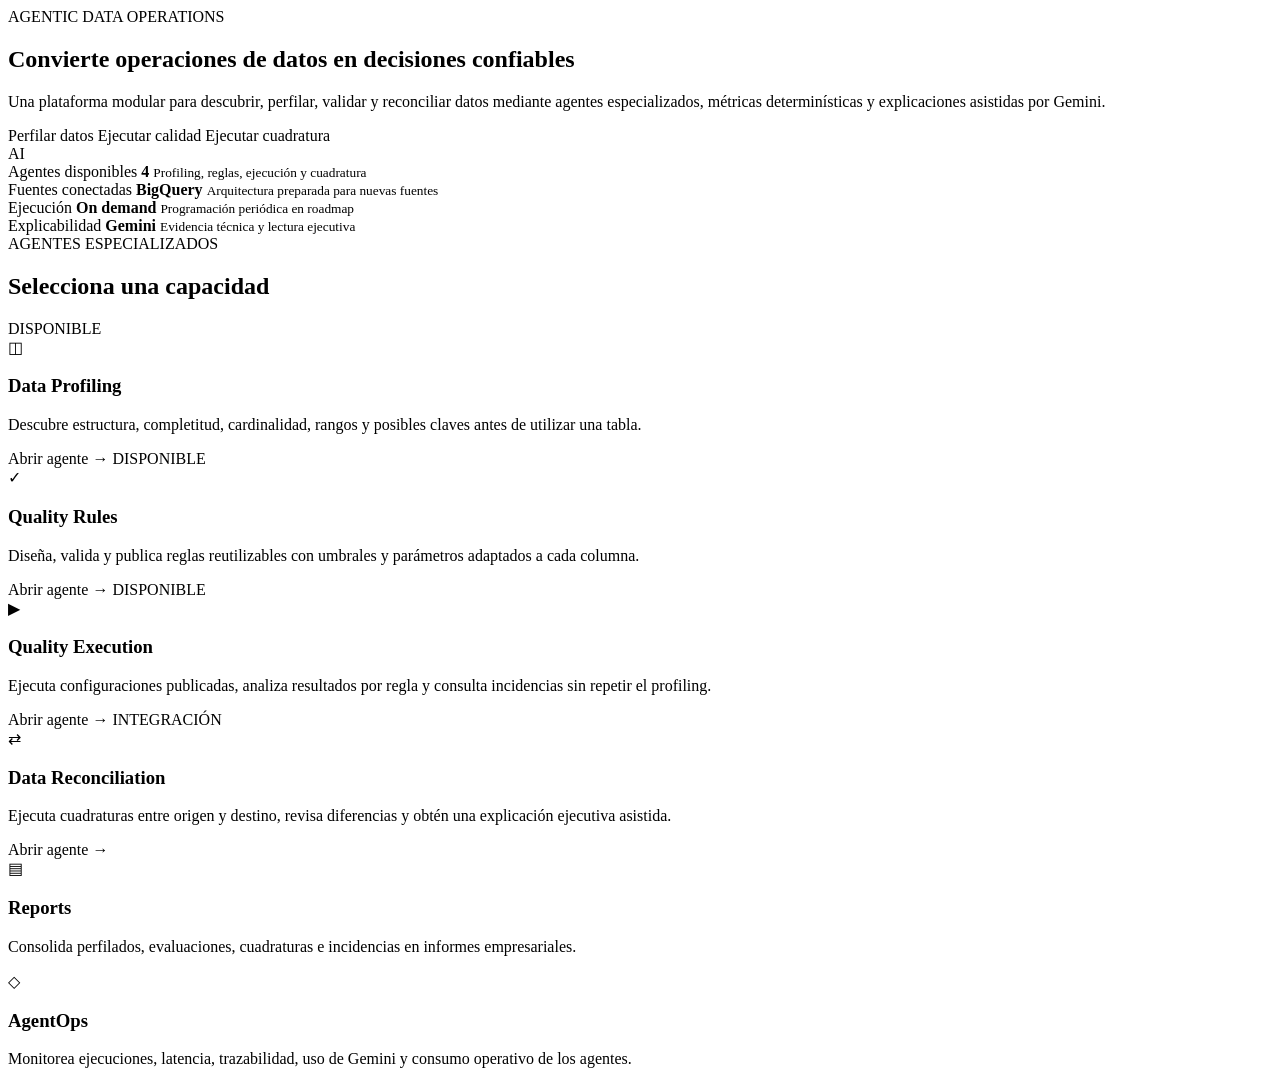
==== src/main/resources/templates/index.html @ af2d36e9 "Add profiling quality and reconciliation platform" ====
<!DOCTYPE html>

<html
    lang="es"
    xmlns:th="http://www.thymeleaf.org">

<head>

    <meta charset="UTF-8">

    <meta
        name="viewport"
        content="width=device-width, initial-scale=1">

    <title>
        Enterprise DataOps Agent Platform
    </title>

    <link
        rel="stylesheet"
        th:href="@{/css/platform.css}">

    <link
        rel="stylesheet"
        th:href="@{/css/enterprise-theme.css}">

</head>

<body>

<div class="enterprise-shell">

    <aside
        th:replace="~{fragments/layout :: sidebar('home')}">
    </aside>

    <main class="enterprise-main">

        <header
            th:replace="~{fragments/layout :: topbar(
                'Enterprise DataOps',
                'Agentes especializados para comprender, validar y reconciliar datos'
            )}">
        </header>

        <section class="enterprise-hero">

            <div class="enterprise-hero-copy">

                <span class="enterprise-eyebrow">
                    AGENTIC DATA OPERATIONS
                </span>

                <h2>
                    Convierte operaciones de datos en decisiones confiables
                </h2>

                <p>
                    Una plataforma modular para descubrir,
                    perfilar, validar y reconciliar datos
                    mediante agentes especializados,
                    métricas determinísticas y explicaciones
                    asistidas por Gemini.
                </p>

                <div class="enterprise-hero-actions">

                    <a
                        class="enterprise-button enterprise-button-primary"
                        th:href="@{/profiling}">
                        Perfilar datos
                    </a>

                    <a
                        class="enterprise-button enterprise-button-secondary"
                        th:href="@{/quality-execution}">
                        Ejecutar calidad
                    </a>

                    <a
                        class="enterprise-button enterprise-button-secondary"
                        th:href="@{/reconciliation}">
                        Ejecutar cuadratura
                    </a>

                </div>

            </div>

            <div
                class="enterprise-hero-visual"
                aria-hidden="true">

                <div class="enterprise-orbit enterprise-orbit-one">
                </div>

                <div class="enterprise-orbit enterprise-orbit-two">
                </div>

                <div class="enterprise-core-mark">
                    AI
                </div>

            </div>

        </section>

        <section class="enterprise-kpi-grid">

            <article class="enterprise-kpi-card">

                <span>
                    Agentes disponibles
                </span>

                <strong>
                    4
                </strong>

                <small>
                    Profiling, reglas, ejecución y cuadratura
                </small>

            </article>

            <article class="enterprise-kpi-card">

                <span>
                    Fuentes conectadas
                </span>

                <strong>
                    BigQuery
                </strong>

                <small>
                    Arquitectura preparada para nuevas fuentes
                </small>

            </article>

            <article class="enterprise-kpi-card">

                <span>
                    Ejecución
                </span>

                <strong>
                    On demand
                </strong>

                <small>
                    Programación periódica en roadmap
                </small>

            </article>

            <article class="enterprise-kpi-card">

                <span>
                    Explicabilidad
                </span>

                <strong>
                    Gemini
                </strong>

                <small>
                    Evidencia técnica y lectura ejecutiva
                </small>

            </article>

        </section>

        <section class="enterprise-section">

            <header class="enterprise-section-heading">

                <div>

                    <span class="enterprise-eyebrow">
                        AGENTES ESPECIALIZADOS
                    </span>

                    <h2>
                        Selecciona una capacidad
                    </h2>

                </div>

            </header>

            <div class="enterprise-agent-grid">

                <a
                    class="enterprise-agent-card enabled"
                    th:href="@{/profiling}">

                    <span class="enterprise-badge enterprise-badge-available">
                        DISPONIBLE
                    </span>

                    <div class="enterprise-agent-card-icon">
                        ◫
                    </div>

                    <h3>
                        Data Profiling
                    </h3>

                    <p>
                        Descubre estructura, completitud,
                        cardinalidad, rangos y posibles claves
                        antes de utilizar una tabla.
                    </p>

                    <span class="enterprise-agent-card-action">
                        Abrir agente →
                    </span>

                </a>

                <a
                    class="enterprise-agent-card enabled"
                    th:href="@{/quality-rules}">

                    <span class="enterprise-badge enterprise-badge-available">
                        DISPONIBLE
                    </span>

                    <div class="enterprise-agent-card-icon">
                        ✓
                    </div>

                    <h3>
                        Quality Rules
                    </h3>

                    <p>
                        Diseña, valida y publica reglas
                        reutilizables con umbrales y parámetros
                        adaptados a cada columna.
                    </p>

                    <span class="enterprise-agent-card-action">
                        Abrir agente →
                    </span>

                </a>

                <a
                    class="enterprise-agent-card enabled"
                    th:href="@{/quality-execution}">

                    <span class="enterprise-badge enterprise-badge-available">
                        DISPONIBLE
                    </span>

                    <div class="enterprise-agent-card-icon">
                        ▶
                    </div>

                    <h3>
                        Quality Execution
                    </h3>

                    <p>
                        Ejecuta configuraciones publicadas,
                        analiza resultados por regla y consulta
                        incidencias sin repetir el profiling.
                    </p>

                    <span class="enterprise-agent-card-action">
                        Abrir agente →
                    </span>

                </a>

                <a
                    class="enterprise-agent-card enabled"
                    th:href="@{/reconciliation}">

                    <span class="enterprise-badge enterprise-badge-available">
                        INTEGRACIÓN
                    </span>

                    <div class="enterprise-agent-card-icon">
                        ⇄
                    </div>

                    <h3>
                        Data Reconciliation
                    </h3>

                    <p>
                        Ejecuta cuadraturas entre origen y
                        destino, revisa diferencias y obtén una
                        explicación ejecutiva asistida.
                    </p>

                    <span class="enterprise-agent-card-action">
                        Abrir agente →
                    </span>

                </a>

                <article class="enterprise-agent-card">

                    <div class="enterprise-agent-card-icon">
                        ▤
                    </div>

                    <h3>
                        Reports
                    </h3>

                    <p>
                        Consolida perfilados, evaluaciones,
                        cuadraturas e incidencias en informes
                        empresariales.
                    </p>

                </article>

                <article class="enterprise-agent-card">

                    <div class="enterprise-agent-card-icon">
                        ◇
                    </div>

                    <h3>
                        AgentOps
                    </h3>

                    <p>
                        Monitorea ejecuciones, latencia,
                        trazabilidad, uso de Gemini y consumo
                        operativo de los agentes.
                    </p>

                </article>

            </div>

        </section>

        <footer
            th:replace="~{fragments/layout :: footer}">
        </footer>

    </main>

</div>

</body>

</html>
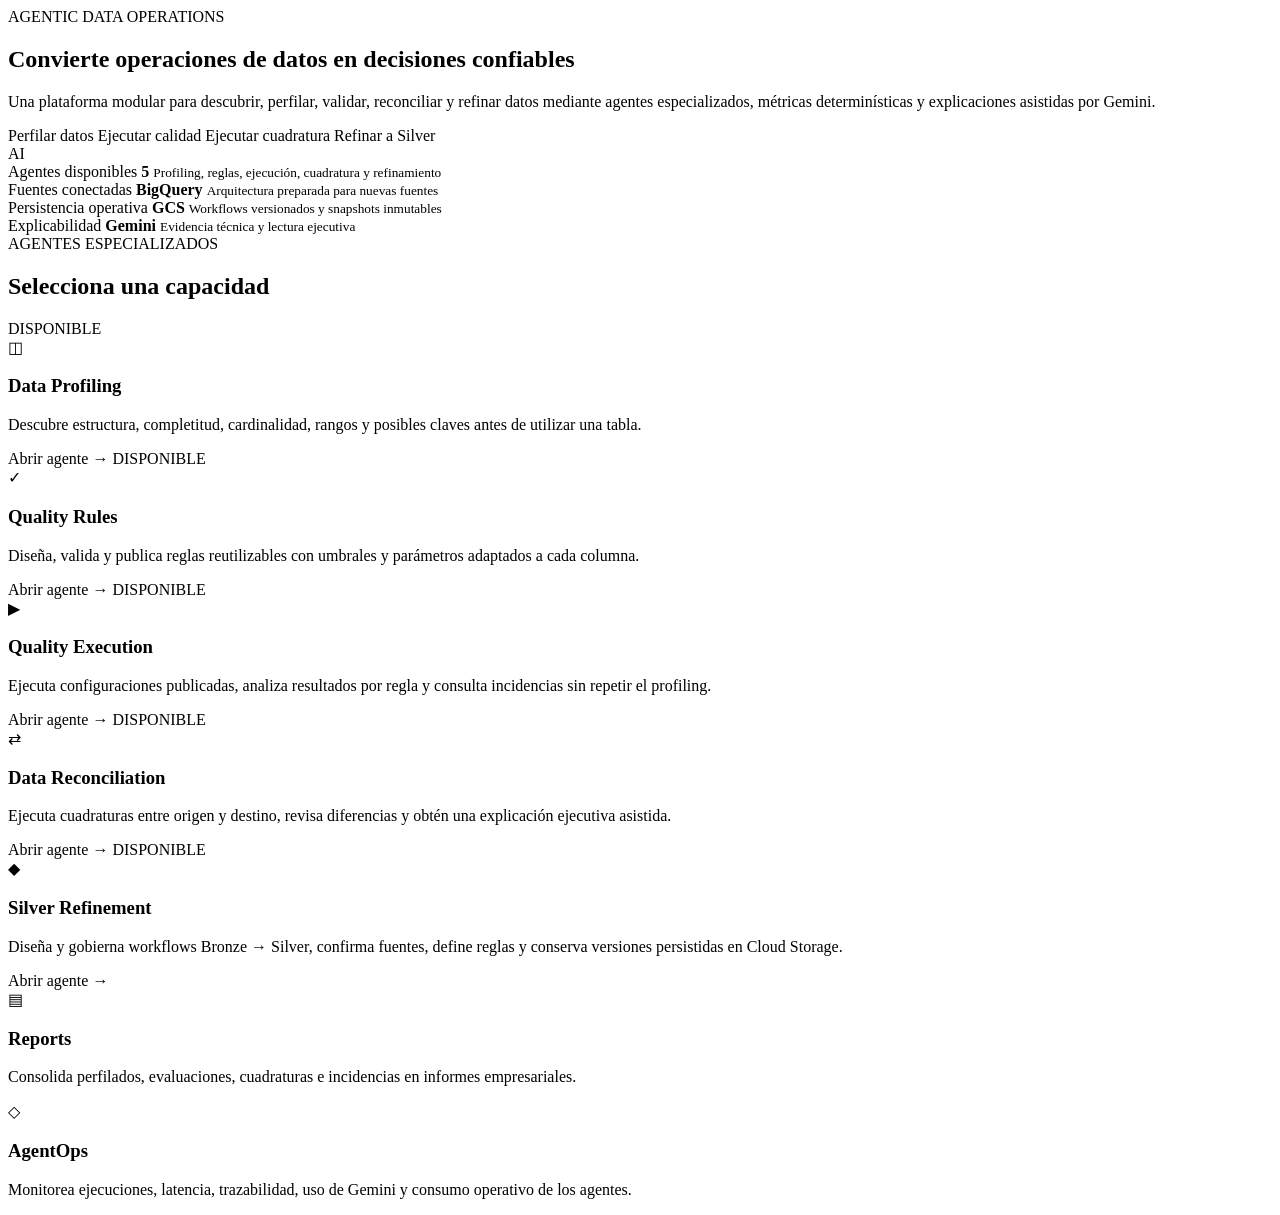
==== commit 862aad09: "feat(home): expose Silver Refinement agent" ====
--- a/src/main/resources/templates/index.html
+++ b/src/main/resources/templates/index.html
@@ -39,7 +39,7 @@
         <header
             th:replace="~{fragments/layout :: topbar(
                 'Enterprise DataOps',
-                'Agentes especializados para comprender, validar y reconciliar datos'
+                'Agentes especializados para comprender, validar, reconciliar y refinar datos'
             )}">
         </header>
 
@@ -57,7 +57,7 @@
 
                 <p>
                     Una plataforma modular para descubrir,
-                    perfilar, validar y reconciliar datos
+                    perfilar, validar, reconciliar y refinar datos
                     mediante agentes especializados,
                     métricas determinísticas y explicaciones
                     asistidas por Gemini.
@@ -83,6 +83,12 @@
                         Ejecutar cuadratura
                     </a>
 
+                    <a
+                        class="enterprise-button enterprise-button-secondary"
+                        th:href="@{/silver-refinement}">
+                        Refinar a Silver
+                    </a>
+
                 </div>
 
             </div>
@@ -114,11 +120,11 @@
                 </span>
 
                 <strong>
-                    4
+                    5
                 </strong>
 
                 <small>
-                    Profiling, reglas, ejecución y cuadratura
+                    Profiling, reglas, ejecución, cuadratura y refinamiento
                 </small>
 
             </article>
@@ -142,15 +148,15 @@
             <article class="enterprise-kpi-card">
 
                 <span>
-                    Ejecución
+                    Persistencia operativa
                 </span>
 
                 <strong>
-                    On demand
+                    GCS
                 </strong>
 
                 <small>
-                    Programación periódica en roadmap
+                    Workflows versionados y snapshots inmutables
                 </small>
 
             </article>
@@ -282,7 +288,7 @@
                     th:href="@{/reconciliation}">
 
                     <span class="enterprise-badge enterprise-badge-available">
-                        INTEGRACIÓN
+                        DISPONIBLE
                     </span>
 
                     <div class="enterprise-agent-card-icon">
@@ -305,6 +311,34 @@
 
                 </a>
 
+                <a
+                    class="enterprise-agent-card enabled"
+                    th:href="@{/silver-refinement}">
+
+                    <span class="enterprise-badge enterprise-badge-available">
+                        DISPONIBLE
+                    </span>
+
+                    <div class="enterprise-agent-card-icon">
+                        ◆
+                    </div>
+
+                    <h3>
+                        Silver Refinement
+                    </h3>
+
+                    <p>
+                        Diseña y gobierna workflows Bronze → Silver,
+                        confirma fuentes, define reglas y conserva
+                        versiones persistidas en Cloud Storage.
+                    </p>
+
+                    <span class="enterprise-agent-card-action">
+                        Abrir agente →
+                    </span>
+
+                </a>
+
                 <article class="enterprise-agent-card">
 
                     <div class="enterprise-agent-card-icon">
